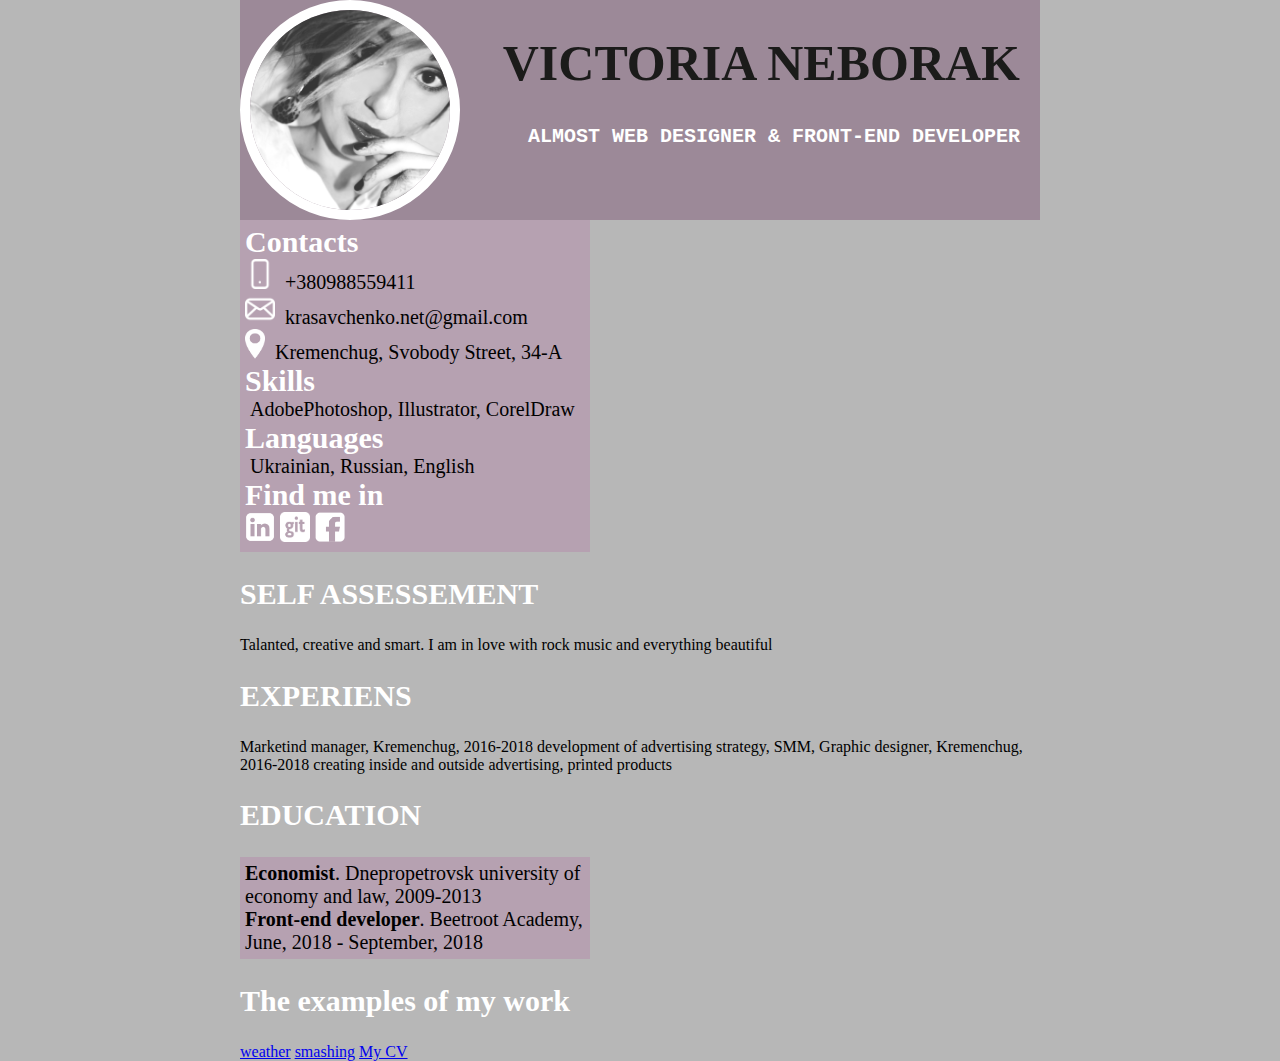
==== cv/CV Victoria Neborak.html @ 8abf1435 "create 2 folders with home tasks" ====
<!DOCTYPE html>
<html lang="eng">

<head>
    <meta charset="UTF-8">
    <title>Victoria Neborak</title>
    <link href="style.css" rel="stylesheet">
   
</head>

<body>
        
        <header>
            <img src="victory.jpg" alt="my photo" height="230" width="160" align="left" hspace="40" />
            <h1>VICTORIA NEBORAK</h1>
            <h3>ALMOST WEB DESIGNER & FRONT-END DEVELOPER</h3>
        </header>
        
        <ul>
            <li>
            <h3>Contacts</h3>
            <img class="phone" src="phone.png" alt="phone"/>
            <span>+380988559411</span>
            </li>
            <li>
            <img src="mail.png" alt="mail"/>
            <span>krasavchenko.net@gmail.com</span>
            
            </li>
            <li>
            <img class="adress" src="myadress.png" alt="adress"/>
            <span>Kremenchug, Svobody Street, 34-A</span>
            </li>
        
        <li><h3>Skills</h3>
           <span>AdobePhotoshop, Illustrator, CorelDraw</span> 
        </li>
        <li>
            <h3>Languages</h3>
            <span>Ukrainian, Russian, English</span>

        </li>
        <li>
            <h3>Find me in</h3>
        <nav>
                <a href="https://www.linkedin.com/in/victoria-neborak-96957a159"><img src="li.png" alt="LinkedIn"></a>
        
                <a href="https://github.com/VictoriaNeborak"><img src="git.png" alt="GitHub"></a>
            
                <a href="https://www.facebook.com/victorianeborak"><img src="facebook.png" alt="Facebook"></a>
            
        </nav>
        </li>
        </ul>

       <div>
           <h2>SELF ASSESSEMENT</h2>
        Talanted, creative and smart. I am in love with rock music and everything beautiful

        <h2>EXPERIENS</h2>
        Marketind manager, Kremenchug, 2016-2018 development of advertising strategy, SMM, Graphic designer, Kremenchug,
            2016-2018 creating inside and outside advertising, printed products</p>

        <h2>EDUCATION</h2>
            <ul>
                <li>
                    <b>Economist</b>. Dnepropetrovsk university of economy and law, 2009-2013</li>
                <li>
                    <b>Front-end developer</b>. Beetroot Academy, June, 2018 - September, 2018</li>
            </ul>
        </div> 
        <h2>The examples of my work</h2>
        <a href="https://github.com/VictoriaNeborak/css-weather-forecast">weather</a>
        <a href="https://github.com/VictoriaNeborak/smashinghtml5">smashing</a>
        <a href="https://github.com/VictoriaNeborak/cv">My CV</a>
   
</body>

</html>
---- cv/style.css ----
body {
    background-color: #5858586E;
    width: 800px;
    margin: 0 auto;
}  
header {
    display: inline-block;
    background-color: #8f7289a8;
    width: 100%;
    padding-right: 20px;
    text-align: right;
    box-sizing: border-box;   
}
header img {
    margin-left: 0;
    width: 200px;
    height: 200px;
    border-radius: 50%;
    border: #ffffff 10px solid;
}
header h1 {
    font-size: 50px;
    font-family: "Monotype Corsiva" Cursive;
    color: #1b1b1a;
}

header h3 {
        font-size: 20px;
        font-family: 'Courier New', Courier, monospace;
        color: white;
    }
    
    
ul {
    list-style-type: none;
    display: inline-block;
    background-color: #b478a559;
    width: 350px;
    margin-left: 0;
    margin-top: 0;
    text-align: left;
    box-sizing: border-box;
    font-size: 0px;
}
ul li {
    font-size: 20px;
    text-align: middle;
}

ul {
    padding: 5px;
}

h2 {
    font-size: 30px;
     color: #ffffff;
}
ul li img {
    height: 30px;
    width: 30px;
    
}
ul li img.adress {
    height: 30px;
    width: 20px;
}
li span {
    font-size: 20px;
    padding-left: 5px;
}
li h3 {
    
    font-family: "My Custom Font", Verdana, Tahoma;;
    font-size: 30px;
    color: white;
    text-align: left;
    margin: 0;
}
@font-face {
    font-family: "My Custom Font";
    src: "Orhydea Demo.ttf";
}
div {
    margin: 0;

}
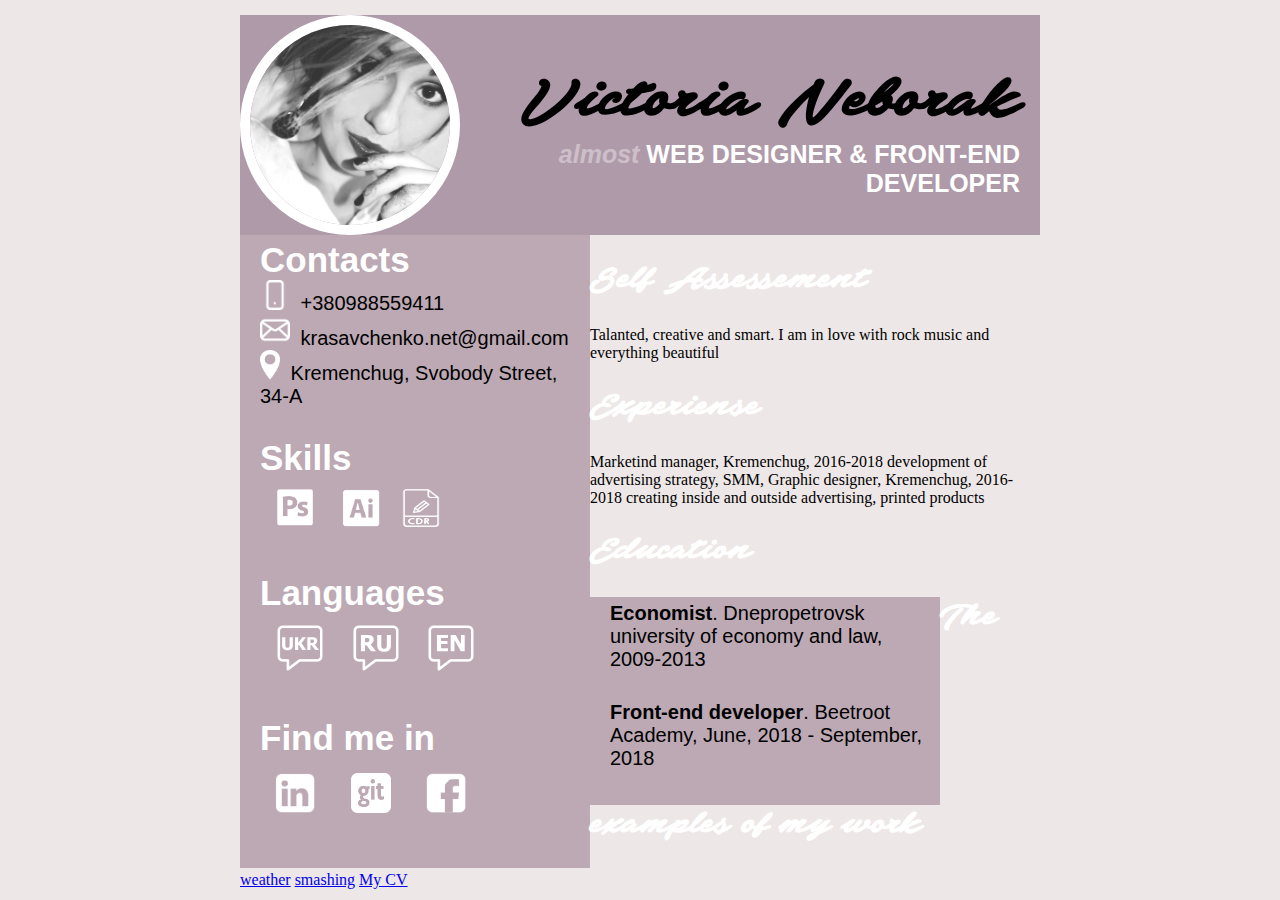
==== commit c6e4d0b4: "last commits" ====
--- a/cv/CV Victoria Neborak.html
+++ b/cv/CV Victoria Neborak.html
@@ -12,8 +12,8 @@
         
         <header>
             <img src="victory.jpg" alt="my photo" height="230" width="160" align="left" hspace="40" />
-            <h1>VICTORIA NEBORAK</h1>
-            <h3>ALMOST WEB DESIGNER & FRONT-END DEVELOPER</h3>
+            <h1>Victoria Neborak</h1>
+            <h3><i>almost</i> WEB DESIGNER & FRONT-END DEVELOPER</h3>
         </header>
         
         <ul>
@@ -21,28 +21,23 @@
             <h3>Contacts</h3>
             <img class="phone" src="phone.png" alt="phone"/>
             <span>+380988559411</span>
-            </li>
-            <li>
-            <img src="mail.png" alt="mail"/>
+            <br><img src="mail.png" alt="mail"/>
             <span>krasavchenko.net@gmail.com</span>
-            
-            </li>
-            <li>
-            <img class="adress" src="myadress.png" alt="adress"/>
+            <br><img class="adress" src="myadress.png" alt="adress"/>
             <span>Kremenchug, Svobody Street, 34-A</span>
             </li>
         
         <li><h3>Skills</h3>
-           <span>AdobePhotoshop, Illustrator, CorelDraw</span> 
+           <span class="skills"><img src="ps.png" alt="photoshop"/> <img src="ai.png" alt="illustrator"/><img src="cdr.png" alt="coreldraw"/></span> 
         </li>
         <li>
             <h3>Languages</h3>
-            <span>Ukrainian, Russian, English</span>
+            <span class="languages"><img src="ukr.png" alt="Ukrainian"/> <img src="ru.png" alt="Russian"/> <img src="en.png" alt="English"/></span>
 
         </li>
         <li>
             <h3>Find me in</h3>
-        <nav>
+        <nav class="social-group">
                 <a href="https://www.linkedin.com/in/victoria-neborak-96957a159"><img src="li.png" alt="LinkedIn"></a>
         
                 <a href="https://github.com/VictoriaNeborak"><img src="git.png" alt="GitHub"></a>
@@ -54,14 +49,14 @@
         </ul>
 
        <div>
-           <h2>SELF ASSESSEMENT</h2>
+           <h2>Self Assessement</h2>
         Talanted, creative and smart. I am in love with rock music and everything beautiful
 
-        <h2>EXPERIENS</h2>
+        <h2>Experiense</h2>
         Marketind manager, Kremenchug, 2016-2018 development of advertising strategy, SMM, Graphic designer, Kremenchug,
-            2016-2018 creating inside and outside advertising, printed products</p>
+            2016-2018 creating inside and outside advertising, printed products
 
-        <h2>EDUCATION</h2>
+        <h2>Education</h2>
             <ul>
                 <li>
                     <b>Economist</b>. Dnepropetrovsk university of economy and law, 2009-2013</li>
--- a/cv/style.css
+++ b/cv/style.css
@@ -1,5 +1,10 @@
+@font-face {
+    font-family: MyCustomFont;
+    src: url(fonts/nice.ttf);
+}
+
 body {
-    background-color: #5858586E;
+    background-color: rgba(231, 221, 221, 0.705);
     width: 800px;
     margin: 0 auto;
 }  
@@ -9,7 +14,8 @@
     width: 100%;
     padding-right: 20px;
     text-align: right;
-    box-sizing: border-box;   
+    box-sizing: border-box; 
+    margin-top: 15px;  
 }
 header img {
     margin-left: 0;
@@ -18,33 +24,36 @@
     border-radius: 50%;
     border: #ffffff 10px solid;
 }
-header h1 {
-    font-size: 50px;
-    font-family: "Monotype Corsiva" Cursive;
-    color: #1b1b1a;
-}
 
 header h3 {
-        font-size: 20px;
-        font-family: 'Courier New', Courier, monospace;
+        font-size: 25px;
+        font-family: 'Gill Sans', 'Gill Sans MT', Calibri, 'Trebuchet MS', sans-serif;
         color: white;
+        margin: 0;
+        
     }
     
+    header h3 i {
+        color: #ffffff65
+    }
     
 ul {
     list-style-type: none;
-    display: inline-block;
-    background-color: #b478a559;
+    background-color: #8b6d8381;
     width: 350px;
     margin-left: 0;
     margin-top: 0;
     text-align: left;
     box-sizing: border-box;
     font-size: 0px;
+    float: left;
 }
 ul li {
     font-size: 20px;
     text-align: middle;
+    padding-bottom: 30px;
+    padding-left: 15px;
+    font-family: 'Gill Sans', 'Gill Sans MT', Calibri, 'Trebuchet MS', sans-serif;
 }
 
 ul {
@@ -52,10 +61,11 @@
 }
 
 h2 {
+    font-family: MyCustomFont, Verdana, Tahoma;
     font-size: 30px;
      color: #ffffff;
 }
-ul li img {
+li img {
     height: 30px;
     width: 30px;
     
@@ -69,18 +79,38 @@
     padding-left: 5px;
 }
 li h3 {
-    
-    font-family: "My Custom Font", Verdana, Tahoma;;
-    font-size: 30px;
-    color: white;
+    font-family: 'Gill Sans', 'Gill Sans MT', Calibri, 'Trebuchet MS', sans-serif;
+    font-size: 35px;
+    color: #ffffff;
     text-align: left;
     margin: 0;
 }
-@font-face {
-    font-family: "My Custom Font";
-    src: "Orhydea Demo.ttf";
-}
+
 div {
     margin: 0;
 
-}+}
+
+h1{
+    font-family: MyCustomFont, Verdana, Tahoma;
+    font-size: 55px;
+    margin-top: 50px;
+    margin-bottom: 0;
+  
+}
+
+.social-group img {
+    height: 40px;
+    width: 40px;
+    padding: 15px;
+}
+span.skills img {
+    height: 40px;
+    width: 40px;
+    padding: 10px;
+}
+span.languages img {
+    height: 50px;
+    width: 50px;
+    padding: 10px;
+}
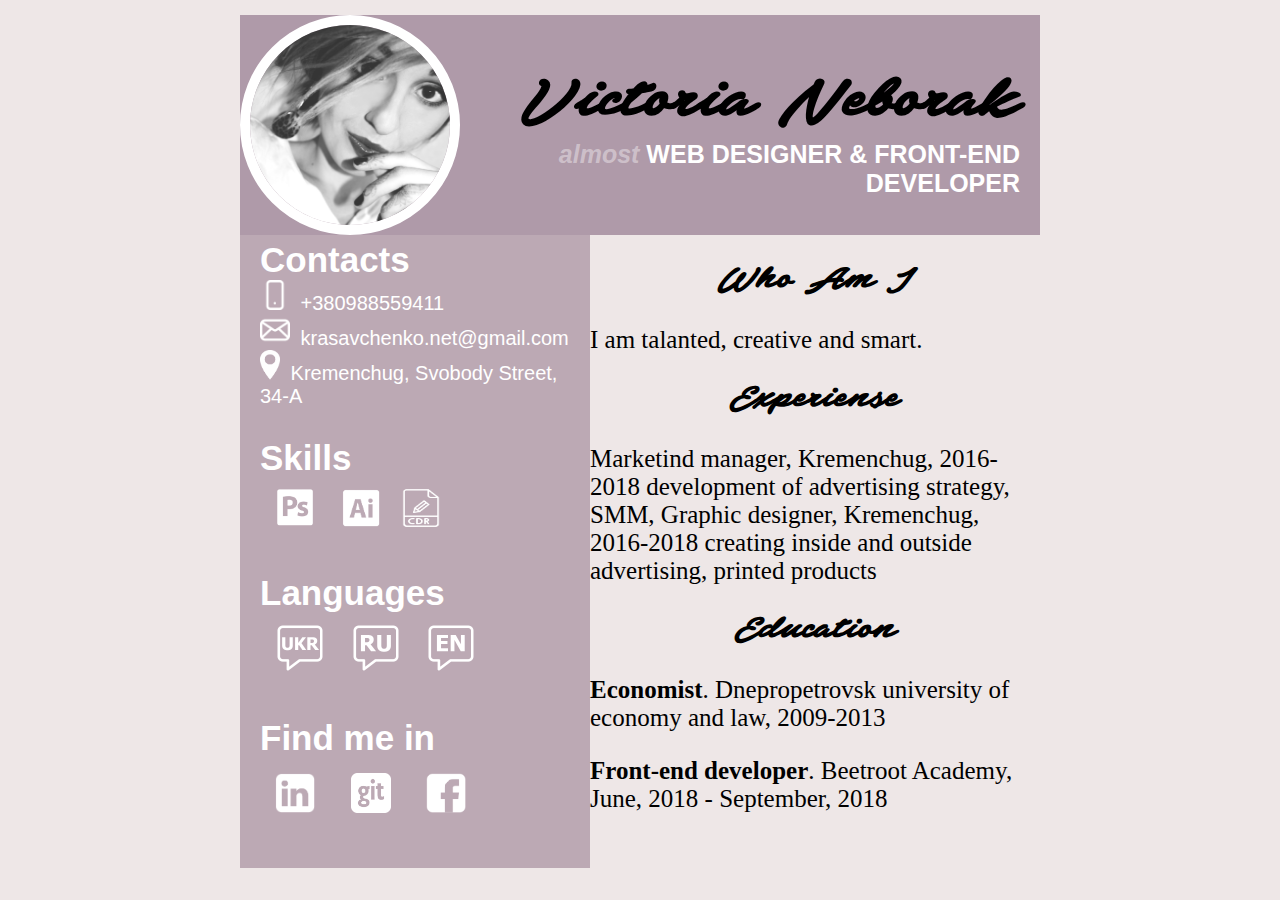
==== commit dfe9aa64: "update" ====
--- a/cv/CV Victoria Neborak.html
+++ b/cv/CV Victoria Neborak.html
@@ -17,7 +17,7 @@
         </header>
         
         <ul>
-            <li>
+            <li class="contacts">
             <h3>Contacts</h3>
             <img class="phone" src="phone.png" alt="phone"/>
             <span>+380988559411</span>
@@ -49,25 +49,18 @@
         </ul>
 
        <div>
-           <h2>Self Assessement</h2>
-        Talanted, creative and smart. I am in love with rock music and everything beautiful
+           <h2>Who Am I</h2>
+        <p>I am talanted, creative and smart.</p>
 
         <h2>Experiense</h2>
-        Marketind manager, Kremenchug, 2016-2018 development of advertising strategy, SMM, Graphic designer, Kremenchug,
-            2016-2018 creating inside and outside advertising, printed products
+       <p> Marketind manager, Kremenchug, 2016-2018 development of advertising strategy, SMM, Graphic designer, Kremenchug,
+            2016-2018 creating inside and outside advertising, printed products</p>
 
         <h2>Education</h2>
-            <ul>
-                <li>
-                    <b>Economist</b>. Dnepropetrovsk university of economy and law, 2009-2013</li>
-                <li>
-                    <b>Front-end developer</b>. Beetroot Academy, June, 2018 - September, 2018</li>
-            </ul>
+                    <p><b>Economist</b>. Dnepropetrovsk university of economy and law, 2009-2013</p>
+             
+                    <p><b>Front-end developer</b>. Beetroot Academy, June, 2018 - September, 2018</p>
         </div> 
-        <h2>The examples of my work</h2>
-        <a href="https://github.com/VictoriaNeborak/css-weather-forecast">weather</a>
-        <a href="https://github.com/VictoriaNeborak/smashinghtml5">smashing</a>
-        <a href="https://github.com/VictoriaNeborak/cv">My CV</a>
    
 </body>
 
--- a/cv/style.css
+++ b/cv/style.css
@@ -77,7 +77,9 @@
 li span {
     font-size: 20px;
     padding-left: 5px;
+    color: #ffffff; 
 }
+
 li h3 {
     font-family: 'Gill Sans', 'Gill Sans MT', Calibri, 'Trebuchet MS', sans-serif;
     font-size: 35px;
@@ -88,7 +90,13 @@
 
 div {
     margin: 0;
+    font-size: 25px;
+    
+}
 
+div h2 {
+    color: #000000;
+    text-align: center;
 }
 
 h1{
